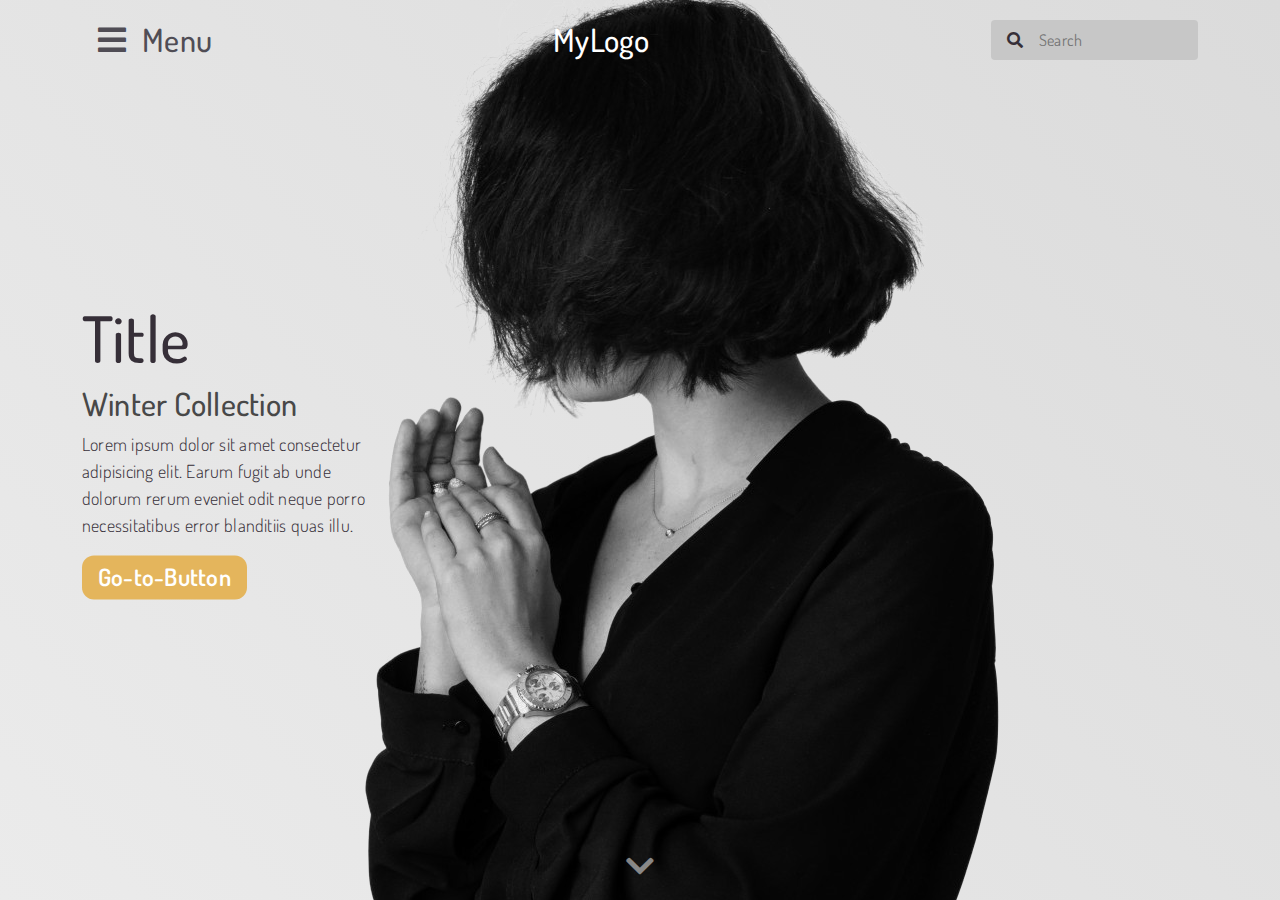
==== index.html @ 386d4f73 "hero/navbar" ====
<!DOCTYPE html>
<html lang="pt-br">

<head>
    <meta charset="UTF-8">
    <meta http-equiv="X-UA-Compatible" content="IE=edge">
    <meta name="viewport" content="width=device-width, initial-scale=1.0">
    <title></title>
    <!-- CSS Bootstrap -->
    <link rel="stylesheet" href="css/bootstrap.min.css">
    <!-- CSS Main -->
    <link rel="stylesheet" href="css/style.css">
    <!-- CSS Hero -->
    <link rel="stylesheet" href="css/hero.css">
    <!-- CSS Font-Awesome -->
    <link rel="stylesheet" href="vendor/fontawesome-free-5.15.4-web/css/all.min.css">
    <!-- Site Icon -->
    <link rel="shortcut icon" href="favicon.ico" type="image/x-icon">
</head>

<body>


    <nav class="navbar">
        <div class="container">
            <div class="row">
                <div class="col-12">
                    <ul class="navbar__list">
                        <li class="navbar__item">
                            <a href="#" role="navigation" class="navbar__link">
                                Home
                            </a>
                        </li>
                        <li class="navbar__item">
                            <a href="#" role="navigation" class="navbar__link">
                                Catalog
                                <div class="navbar__link__icon"><i class="fas fa-chevron-right"></i></div>
                            </a>
                        </li>
                        <li class="navbar__item">
                            <a href="#" role="navigation" class="navbar__link">
                                Collections
                                <div class="navbar__link__icon"><i class="fas fa-chevron-right"></i></div>
                            </a>
                        </li>
                        <li class="navbar__item">
                            <a href="#" role="navigation" class="navbar__link">
                                Terms and Conditions
                            </a>
                        </li>
                    </ul>
                </div>
            </div>
        </div>
    </nav>
    
    <header class="header">
        <div class="container-fluid">
            <div class="container">
                <div class="row">
                    <div class="col-12">
                        <div class="header__group">
                            <a role="button" type="button" href="#" class="header__menu">
                                <div class="header__icon--bars">
                                    <i class="fas fa-bars"></i>
                                </div>
                                <div class="header__text">
                                    Menu
                                </div>
                            </a>
                            <a href="index.html" class="header__logo">
                                MyLogo
                            </a>
                            <div class="header__search">
                                <a href="#" class="header__icon--search">
                                    <i class="fas fa-search"></i>
                                </a>
                                <form>
                                    <input type="text" placeholder="Search" class="header__input">
                                </form>
                            </div>
                        </div>
                    </div>
                </div>
            </div>
        </div>
    </header>


    <section class="hero">
        <div class="container-fluid hero__img">
            <div class="container">
                <div class="row">
                    <div class="col-12">
                        <div class="hero__arrow">
                            <i class="fas fa-chevron-down fa-2x"></i>
                        </div>
                        <div class="hero__content">
                            <h1 class="hero__title">
                                Title
                            </h1>
                            <h2 class="hero__subtitle">
                                Winter Collection
                            </h2>
                            <p class="hero__paragraph">
                                Lorem ipsum dolor sit amet consectetur adipisicing elit. Earum fugit ab unde dolorum rerum eveniet odit neque porro necessitatibus error blanditiis quas illu.
                            </p>
                            <button type="button" role="button" class="button hero__button">
                                Go-to-Button
                            </button>
                        </div>
                    </div>
                </div>
            </div>
        </div>
    </section>

    <!-- Import Jquery -->
    <script src="js/jquery-min.js"></script>

    <!-- Import Bootstrap -->
    <script src="js/bootstrap.min.js"></script>

    <!-- Import Jquery Counterup Plugin -->
    <script src="js/jquery.counterup.min.js"></script>

    <!-- Import Main Javascript -->
    <script src="js/main.js"></script>
</body>

</html>
---- css/style.css ----
/* Import Dosis Typeface */
@import url('https://fonts.googleapis.com/css2?family=Dosis:wght@300;400;500;600;700;800&display=swap');

:root {
    /* color */
    --baseDark: #E3C88A;
    --base: #E4B55C;
    --baseLight: #E9D5A9;
    --accent-11: #000;
    --accent-10: #504D55;
    --accent-9: #362F38;
    --accent-8: #3F3F42;
    --accent-7: #484848;
    --accent-6: #5B5B5B;
    --accent-5: #6F6F6F;
    --accent-4: #C7C7C7;
    --accent-3: #DBDBDB;
    --accent-2: #EBEBEB;
    --accent-1: #F8F8F8;
    --accent-0: #fff;
    /* typeface weight's */
    --extrabold: 800;
    --bold: 700;
    --semibold: 600;
    --medium: 500;
    --regular: 400;
    --light: 300;
    /* pixels to rem */
    --px64: 4rem;
    --px48: 3rem;
    --px36: 2.25em;
    --px32: 2rem;
    --px24: 1.5rem;
    --px18: 1.125rem;
    --px16: 1rem;
    --px12: 0.750rem;
    /* typefaces */
    --poppins: Poppins, sans-serif;
    --opens-sans: "Open Sans", sans-serif;
    /* transition */
    --transition: all 0.2s ease-out;
}

/* general */

* {
    margin: 0;
    padding: 0;
    letter-spacing: 0.015rem;
    font-family: 'Dosis', sans-serif;
}
body{
    overflow-x: hidden;
    position: relative;
}

ul {
    margin: 0;
    padding: 0;
    align-items: center;
}

li {
    list-style: none;
}

a, a:hover {
    text-decoration: none;
}

input, button {
    border: none;
    outline: none;
}

label {
    font-size: var(--px16);
}

._hide{
    display: none;
}

.button{
    display: inline-block;
    color: var(--accent-0);
    background-color: var(--base);
    border-radius: var(--px12);
    font-weight: var(--semibold);
    font-size: var(--px24);
    transition: var(--transition);
}
.button:hover{
    color: var(--accent-2);
    background-color: var(--baseDark);
    box-shadow: 0 1px var(--accent-7);
    transform: translateY(-1px);
}
.button:active{
    color: var(--accent-2);
    background-color: var(--baseLight);
    transform: translateY(0);
    box-shadow: none;
}
/* --- */

/* navbar */

.header{
    position: absolute;
    z-index: 1;
    top: 0;
    height: 80px;
    width: 100vw;
    background: none;
    display: flex;
    align-items: center;
}

.header__menu{
    display: flex;
    align-items: center;
}

.header__text, .header__icon--bars{
    font-size: var(--px32);
    font-weight: var(--medium);
    margin-left: var(--px16);
    color: var(--accent-10);
}

.header__group{
    display: flex;
    align-items: center;
    justify-content: space-between;
}

.header__logo{
    font-size: var(--px32);
    font-weight: var(--medium);
    color: var(--accent-0);
}
.header__logo:hover{
    color: var(--accent-0);
    cursor: pointer;
}

.header__search{
    display: flex;
    background: var(--accent-4);
    padding: 0.5rem;
    border-radius: 0.250rem;
}

.header__input{
    background: none;
    transition: var(--transition);
}
.header__input:focus-visible{
    padding-right: var(--px64);
}   

.header__icon--search{
    padding: 0 1rem 0 0.5rem;
    color: var(--accent-9);
}

.header__icon--search:hover{
    color: var(--accent-10);
    cursor: pointer;
}

/* --- */

/* navbar */
.navbar{
    position: fixed;
    z-index: 1000;
    opacity: 0;
    transform: translateY(-20px);
    top: 5rem;
    height: auto;
    width: 100%;
    background-color: white;
    animation: slide-down 1s cubic-bezier(.15,1,.60,1) forwards;
}

@keyframes slide-down {
    100%{
        opacity: 1;
        transform: translateY(0);
    }
}

.navbar__list{
    width: auto;
}

.navbar__item{
    padding: 0.500rem 0;
}

.navbar__link{
    display: flex;
    align-items: center;
    justify-content: space-between;
    color: var(--accent-10);
    font-size: var(--px24);
    font-weight: var((--regular));
}
.navbar__link:hover{
    color: var(--base)
}
.navbar__link:active{
    color:var(--baseLight)
}
.navbar__link__icon{
    opacity: 0.5;
    font-size: var(--px18);
}

/* --- */


/* media query */
/* sm */
@media (max-width: 767.98px) {
}

/* md */
@media (min-width: 768px) and (max-width: 1023px) {
    
}

/* lg */
@media (min-width: 1024px) {
    
}
---- css/hero.css ----
.hero__img{
    height: 100vh;
    width: 100vw;
    background-image: linear-gradient(45deg, var(--accent-2), var(--accent-3));
    position:relative
}
.hero__img::before{
    content: '';
    position: absolute;
    height: 100vh;
    width: 100vw;
    background: url(../assets/img/woman-1-png.png) no-repeat;
    background-position: center 15%;
    filter: blur(0);
}    

.hero__content{
    position:absolute;
    top: 50%;
    transform: translateY(-50%);
}

.hero__title{
    color: var(--accent-9);
    font-weight: var(--medium);
    font-size: var(--px64);
}   

.hero__subtitle{
    color: var(--accent-7);
    font-weight: var(--medium);
    font-size: var(--px32);
}

.hero__paragraph{
    max-width: 300px;
    font-weight: var(--light);
    font-size: var(--px18);
    color: var(--accent-9);
}

.hero__arrow{
    position: absolute;
    bottom: var(--px16);
    left: 50%;
    transform: translateX(-50%);
    color: rgba(255,255,255,0.5);
}

.hero__button{
    padding: 0.250rem var(--px16);
}

/* media query */
/* sm */
@media (max-width: 767.98px) {
}

/* md */
@media (min-width: 768px) and (max-width: 1023px) {
    
}

/* lg */
@media (min-width: 1024px) {
    
}
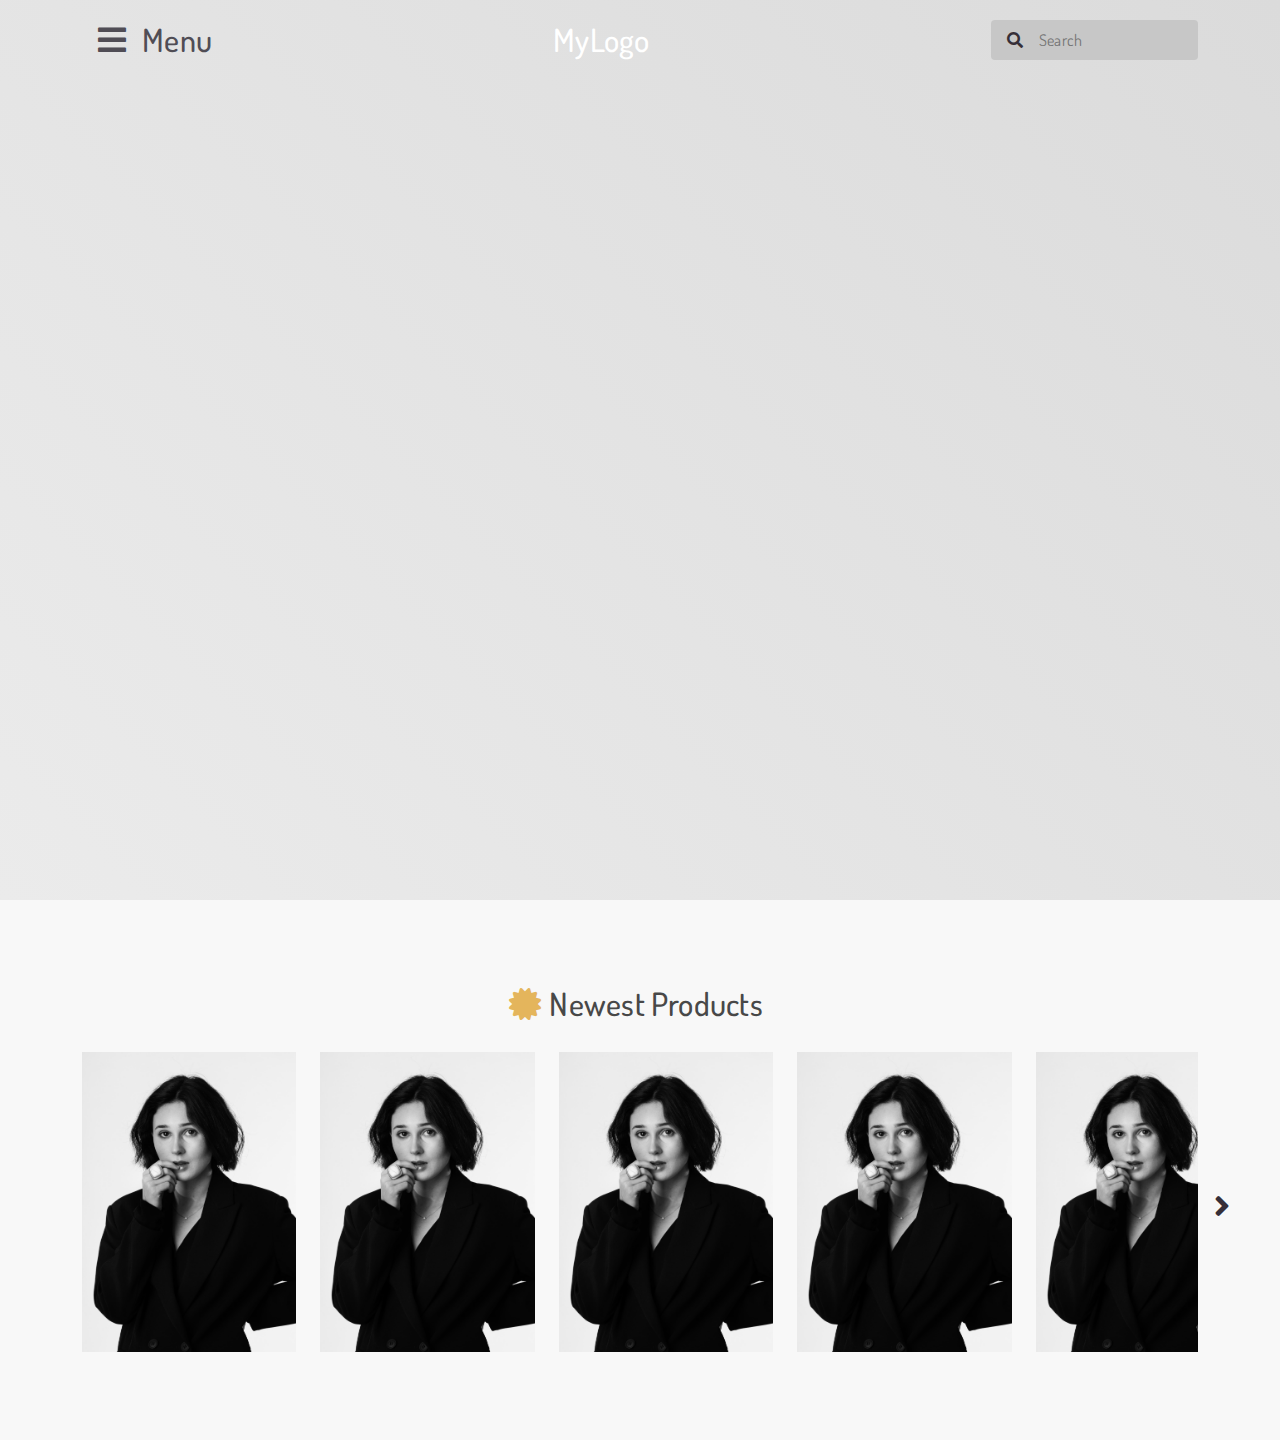
==== commit fd08dc77: "carousel" ====
--- a/index.html
+++ b/index.html
@@ -12,6 +12,8 @@
     <link rel="stylesheet" href="css/style.css">
     <!-- CSS Hero -->
     <link rel="stylesheet" href="css/hero.css">
+    <!-- CSS Newest -->
+    <link rel="stylesheet" href="css/newest.css">
     <!-- CSS Font-Awesome -->
     <link rel="stylesheet" href="vendor/fontawesome-free-5.15.4-web/css/all.min.css">
     <!-- Site Icon -->
@@ -20,40 +22,121 @@
 
 <body>
 
-
-    <nav class="navbar">
+    <div class="nav__filter hide">
+
+    </div>
+    <nav class="nav hide" role="navigation">
         <div class="container">
-            <div class="row">
-                <div class="col-12">
-                    <ul class="navbar__list">
-                        <li class="navbar__item">
-                            <a href="#" role="navigation" class="navbar__link">
-                                Home
-                            </a>
-                        </li>
-                        <li class="navbar__item">
-                            <a href="#" role="navigation" class="navbar__link">
-                                Catalog
-                                <div class="navbar__link__icon"><i class="fas fa-chevron-right"></i></div>
-                            </a>
-                        </li>
-                        <li class="navbar__item">
-                            <a href="#" role="navigation" class="navbar__link">
-                                Collections
-                                <div class="navbar__link__icon"><i class="fas fa-chevron-right"></i></div>
-                            </a>
-                        </li>
-                        <li class="navbar__item">
-                            <a href="#" role="navigation" class="navbar__link">
-                                Terms and Conditions
-                            </a>
-                        </li>
-                    </ul>
-                </div>
+            <div class="col-3">
+                <ul class="navbar__list">
+                    <li class="navbar__item">
+                        <a href="#" role="link" class="navbar__link" onmouseenter="removeNavFocus()">
+                            Home
+                        </a>
+                    </li>
+                    <li class="navbar__item">
+                        <a href="#" role="link" class="navbar__link" onmouseenter="toggleNavFocus('navbar__catalog')">
+                            Catalog
+                            <div class="navbar__link__icon"><i class="fas fa-chevron-right"></i>
+                            </div>
+                        </a>
+                    </li>
+                    <li class="navbar__item">
+                        <a href="#" role="link" class="navbar__link"
+                            onmouseenter="toggleNavFocus('navbar__collections')">
+                            Collections
+                            <div class="navbar__link__icon"><i class="fas fa-chevron-right"></i></div>
+                        </a>
+                    </li>
+                    <li class="navbar__item">
+                        <a href="#" role="link" class="navbar__link" onmouseenter="removeNavFocus()">
+                            Terms and Conditions
+                        </a>
+                    </li>
+                </ul>
+            </div>
+            <div class="navbar__catalog">
+                <ul class="navbar__list -catalog">
+                    <li class="navbar__item">
+                        <a href="#" class="navbar__link" role="link">
+                            T-Shirt
+                        </a>
+                    </li>
+
+                    <li class="navbar__item">
+                        <a href="#" class="navbar__link" role="link">
+                            Pants
+                        </a>
+                    </li>
+                    <li class="navbar__item">
+                        <a href="#" class="navbar__link" role="link">
+                            Skirt
+                        </a>
+                    </li>
+                    <li class="navbar__item">
+                        <a href="#" class="navbar__link" role="link">
+                            Dress
+                        </a>
+                    </li>
+                    <li class="navbar__item">
+                        <a href="#" class="navbar__link" role="link">
+                            Shoes
+                        </a>
+                    </li>
+                    <li class="navbar__item">
+                        <a href="#" class="navbar__link" role="link">
+                            Watchers
+                        </a>
+                    </li>
+                    <li class="navbar__item">
+                        <a href="#" class="navbar__link" role="link">
+                            Earrings
+                        </a>
+                    </li>
+                    <li class="navbar__item">
+                        <a href="#" class="navbar__link" role="link">
+                            Handbag
+                        </a>
+                    </li>
+                    <li class="navbar__item">
+                        <a href="#" class="navbar__link" role="link">
+                            Glasses
+                        </a>
+                    </li>
+                    <li class="navbar__item">
+                        <a href="#" class="navbar__link" role="link">
+                            Hats
+                        </a>
+                    </li>
+                </ul>
+            </div>
+            <div class="navbar__collections">
+                <ul class="navbar__list -collections">
+                    <li class="navbar__item">
+                        <a href="#" class="navbar__link" role="link">
+                            Winter Collection
+                        </a>
+                    </li>
+                    <li class="navbar__item">
+                        <a href="#" class="navbar__link" role="link">
+                            Spring Collection
+                        </a>
+                    </li>
+                    <li class="navbar__item">
+                        <a href="#" class="navbar__link" role="link">
+                            Summer Collection
+                        </a>
+                    </li>
+                    <li class="navbar__item">
+                        <a href="#" class="navbar__link" role="link">
+                            Autumn Collection
+                        </a>
+                    </li>
+                </ul>
             </div>
         </div>
     </nav>
-    
+
     <header class="header">
         <div class="container-fluid">
             <div class="container">
@@ -61,10 +144,10 @@
                     <div class="col-12">
                         <div class="header__group">
                             <a role="button" type="button" href="#" class="header__menu">
-                                <div class="header__icon--bars">
+                                <div class="header__icon-bars">
                                     <i class="fas fa-bars"></i>
                                 </div>
-                                <div class="header__text">
+                                <div class="header__menu__text">
                                     Menu
                                 </div>
                             </a>
@@ -72,7 +155,7 @@
                                 MyLogo
                             </a>
                             <div class="header__search">
-                                <a href="#" class="header__icon--search">
+                                <a href="#" class="header__icon-search">
                                     <i class="fas fa-search"></i>
                                 </a>
                                 <form>
@@ -103,7 +186,8 @@
                                 Winter Collection
                             </h2>
                             <p class="hero__paragraph">
-                                Lorem ipsum dolor sit amet consectetur adipisicing elit. Earum fugit ab unde dolorum rerum eveniet odit neque porro necessitatibus error blanditiis quas illu.
+                                Lorem ipsum dolor sit amet consectetur adipisicing elit. Earum fugit ab unde dolorum
+                                rerum eveniet odit neque porro necessitatibus error blanditiis quas illu.
                             </p>
                             <button type="button" role="button" class="button hero__button">
                                 Go-to-Button
@@ -115,6 +199,114 @@
         </div>
     </section>
 
+    <section class="newest">
+        <div class="container">
+            <div class="row">
+                <div class="col-12">
+                    <div class="newest__group">
+                        <div class="newest__text">
+                            <div class="newest__icon">
+                                <i class="fas fa-certificate"></i>
+                            </div>
+                            <h2 class="newest__title">
+                                Newest Products
+                            </h2>
+                        </div>
+                    </div>
+                </div>
+                <div class="col-12">
+                    <div class="newest__carousel__group">
+                        <div class="carousel__controls">
+                            <button class="carousel__button right" onclick="sliderScrollRight()">
+                                <i class="fas fa-angle-right"></i>
+                            </button>
+                            <button class="carousel__button left" onclick="sliderScrollLeft()">
+                                <i class="fas fa-angle-left"></i>
+                            </button>
+                        </div>
+                        <div class="newest__carousel" id="newest__carousel">
+                            <div class="newest__list product">
+                                <a href="#">
+                                    <img src="assets/img/woman-5.jpg" class="newest__img" alt="">
+                                </a>
+                            </div>
+                            <div class="newest__list product">
+                                <a href="#">
+                                    <img src="assets/img/woman-5.jpg" class="newest__img" alt="">
+                                </a>
+                            </div>
+                            <div class="newest__list product">
+                                <a href="#">
+                                    <img src="assets/img/woman-5.jpg" class="newest__img" alt="">
+                                </a>
+                            </div>
+                            <div class="newest__list product">
+                                <a href="#">
+                                    <img src="assets/img/woman-5.jpg" class="newest__img" alt="">
+                                </a>
+                            </div>
+                            <div class="newest__list product">
+                                <a href="#">
+                                    <img src="assets/img/woman-5.jpg" class="newest__img" alt="">
+                                </a>
+                            </div>
+                            <div class="newest__list product">
+                                <a href="#">
+                                    <img src="assets/img/woman-5.jpg" class="newest__img" alt="">
+                                </a>
+                            </div>
+                            <div class="newest__list product">
+                                <a href="#">
+                                    <img src="assets/img/woman-5.jpg" class="newest__img" alt="">
+                                </a>
+                            </div>
+                            <div class="newest__list product">
+                                <a href="#">
+                                    <img src="assets/img/woman-5.jpg" class="newest__img" alt="">
+                                </a>
+                            </div>
+                            <div class="newest__list product">
+                                <a href="#">
+                                    <img src="assets/img/woman-5.jpg" class="newest__img" alt="">
+                                </a>
+                            </div>
+                            <div class="newest__list product">
+                                <a href="#">
+                                    <img src="assets/img/woman-5.jpg" class="newest__img" alt="">
+                                </a>
+                            </div>
+                            <div class="newest__list product">
+                                <a href="#">
+                                    <img src="assets/img/woman-5.jpg" class="newest__img" alt="">
+                                </a>
+                            </div>
+                            <div class="newest__list product">
+                                <a href="#">
+                                    <img src="assets/img/woman-5.jpg" class="newest__img" alt="">
+                                </a>
+                            </div>
+                            <div class="newest__list product">
+                                <a href="#">
+                                    <img src="assets/img/woman-5.jpg" class="newest__img" alt="">
+                                </a>
+                            </div>
+                            <div class="newest__list product">
+                                <a href="#">
+                                    <img src="assets/img/woman-5.jpg" class="newest__img" alt="">
+                                </a>
+                            </div>
+                            <div class="newest__list product">
+                                <a href="#">
+                                    <img src="assets/img/woman-5.jpg" class="newest__img" alt="">
+                                </a>
+                            </div>
+                        </div>
+                    </div>
+                </div>
+            </div>
+        </div>
+    </section>
+
     <!-- Import Jquery -->
     <script src="js/jquery-min.js"></script>
 
@@ -126,6 +318,9 @@
 
     <!-- Import Main Javascript -->
     <script src="js/main.js"></script>
+
+    <!-- Import Carousel Javascript -->
+    <script src="js/carousel.js"> </script>
 </body>
 
 </html>--- a/css/style.css
+++ b/css/style.css
@@ -52,6 +52,7 @@
 body{
     overflow-x: hidden;
     position: relative;
+    background: var(--accent-1);
 }
 
 ul {
@@ -77,8 +78,42 @@
     font-size: var(--px16);
 }
 
-._hide{
+/* scroll */
+::-webkit-scrollbar {
+    width: 10px;
+    height: 10px;
+  }
+  
+  /* Track */
+  ::-webkit-scrollbar-track {
+    background-color: var(--accent-1); 
+  }
+   
+  /* Handle */
+  ::-webkit-scrollbar-thumb {
+    background: var(--accent-5); 
+    border-radius: 4px;
+  }
+  
+  /* Handle on hover */
+  ::-webkit-scrollbar-thumb:hover {
+    background: var(--accent-6); 
+  }
+
+.hide{
+    opacity: 0 !important;
     display: none;
+}
+.nav__focus{
+    opacity: 1 !important;
+    display: block !important;
+}
+.nav__filter{
+    height: 100vh;
+    width: 100vw;
+    background-color: rgba(0, 0, 0, 0.2);
+    position: absolute;
+    z-index: 10;
 }
 
 .button{
@@ -93,18 +128,15 @@
 .button:hover{
     color: var(--accent-2);
     background-color: var(--baseDark);
-    box-shadow: 0 1px var(--accent-7);
-    transform: translateY(-1px);
 }
 .button:active{
     color: var(--accent-2);
     background-color: var(--baseLight);
     transform: translateY(0);
-    box-shadow: none;
 }
 /* --- */
 
-/* navbar */
+/* header */
 
 .header{
     position: absolute;
@@ -121,8 +153,11 @@
     display: flex;
     align-items: center;
 }
-
-.header__text, .header__icon--bars{
+.header__menu:hover .header__menu__text, .header__menu:hover .header__icon-bars{
+    color: var(--accent-5);
+}
+
+.header__menu__text, .header__icon-bars{
     font-size: var(--px32);
     font-weight: var(--medium);
     margin-left: var(--px16);
@@ -135,6 +170,7 @@
     justify-content: space-between;
 }
 
+
 .header__logo{
     font-size: var(--px32);
     font-weight: var(--medium);
@@ -160,12 +196,12 @@
     padding-right: var(--px64);
 }   
 
-.header__icon--search{
+.header__icon-search{
     padding: 0 1rem 0 0.5rem;
     color: var(--accent-9);
 }
 
-.header__icon--search:hover{
+.header__icon-search:hover{
     color: var(--accent-10);
     cursor: pointer;
 }
@@ -173,16 +209,22 @@
 /* --- */
 
 /* navbar */
-.navbar{
+.nav{
     position: fixed;
+    top: 5rem;
+    width: 100%;
+    height: auto;
+    opacity: 0;
+    background-color: white;
+    transform: translateY(-20px);
+    
     z-index: 1000;
-    opacity: 0;
-    transform: translateY(-20px);
-    top: 5rem;
-    height: auto;
-    width: 100%;
-    background-color: white;
+
     animation: slide-down 1s cubic-bezier(.15,1,.60,1) forwards;
+}
+
+.nav .container{
+    display: flex;
 }
 
 @keyframes slide-down {
@@ -194,6 +236,21 @@
 
 .navbar__list{
     width: auto;
+    padding: 24px;
+}
+.navbar__list.-catalog, .navbar__list.-collections{
+    column-count: 3;
+    column-gap: 16px;
+    height: 100%;
+}
+.navbar__list.-catalog .navbar__item, .navbar__list.-collections .navbar__item{
+    padding: 0;
+}
+
+.navbar__catalog, .navbar__collections{
+    display: none;
+    position: absolute;
+    margin-left: 25%;
 }
 
 .navbar__item{
@@ -206,7 +263,7 @@
     justify-content: space-between;
     color: var(--accent-10);
     font-size: var(--px24);
-    font-weight: var((--regular));
+    font-weight: var(--regular);
 }
 .navbar__link:hover{
     color: var(--base)
--- a/css/hero.css
+++ b/css/hero.css
@@ -2,7 +2,7 @@
     height: 100vh;
     width: 100vw;
     background-image: linear-gradient(45deg, var(--accent-2), var(--accent-3));
-    position:relative
+    position:relative;
 }
 .hero__img::before{
     content: '';
@@ -11,8 +11,18 @@
     width: 100vw;
     background: url(../assets/img/woman-1-png.png) no-repeat;
     background-position: center 15%;
-    filter: blur(0);
-}    
+    filter: blur(5px);
+
+    opacity: 0;
+    transform: translateY(-20px);
+    animation: slide-down 1.6s cubic-bezier(.15,1,.60,1) forwards, unblur 1s ease forwards;
+}
+
+@keyframes unblur {
+    100%{
+        filter: blur(0)
+    }
+}
 
 .hero__content{
     position:absolute;
@@ -24,12 +34,20 @@
     color: var(--accent-9);
     font-weight: var(--medium);
     font-size: var(--px64);
+
+    opacity: 0;
+    transform: translateY(-20px);
+    animation: slide-down 1.6s 1s cubic-bezier(.15,1,.60,1) forwards;
 }   
 
 .hero__subtitle{
     color: var(--accent-7);
     font-weight: var(--medium);
     font-size: var(--px32);
+
+    opacity: 0;
+    transform: translateY(-20px);
+    animation: slide-down 1.6s 1.6s cubic-bezier(.15,1,.60,1) forwards;
 }
 
 .hero__paragraph{
@@ -37,6 +55,10 @@
     font-weight: var(--light);
     font-size: var(--px18);
     color: var(--accent-9);
+
+    opacity: 0;
+    transform: translateY(-20px);
+    animation: slide-down 1.6s 2.2s cubic-bezier(.15,1,.60,1) forwards;
 }
 
 .hero__arrow{
@@ -45,10 +67,32 @@
     left: 50%;
     transform: translateX(-50%);
     color: rgba(255,255,255,0.5);
+
+    opacity: 0;
+    animation: up-down 2s 3.6s infinite cubic-bezier(.05,1,.80,1);
+}
+
+@keyframes up-down {
+    0%, 30%{
+        opacity: 0.2;
+        transform: translateY(-10px);
+    }
+    50%, 60%{
+        opacity: 0.4;
+        transform: translateY(0);
+    }
+    90%, 100%{
+        opacity: 0.2;
+        transform: translateY(-10px);
+    }
 }
 
 .hero__button{
     padding: 0.250rem var(--px16);
+
+    opacity: 0;
+    transform: translateY(-20px);
+    animation: slide-down 1.6s 3s cubic-bezier(.15,1,.60,1) forwards;
 }
 
 /* media query */
--- a/css/newest.css
+++ b/css/newest.css
@@ -0,0 +1,85 @@
+.newest {
+    background-color: transparent;
+    margin: 5rem 0;
+}
+
+.newest__text {
+    display: flex;
+    justify-content: center;
+    align-items: center;
+    margin-bottom: 24px;
+}
+
+.newest__icon, .newest__title {
+    font-size: var(--px32);
+    font-weight: var(--medium);
+}
+
+.newest__list{
+    transition: var(--transition);
+}
+
+.newest__list:hover{
+    transform: scale(1.05);
+}
+
+.newest__icon {
+    color: var(--base);
+}
+
+.newest__title {
+    color: var(--accent-7);
+    padding: 0 0.5rem;
+    margin: 0;
+}
+
+.newest__carousel__group{
+    position: relative;
+}
+
+.newest__carousel {
+    display: flex;
+    overflow: hidden;
+    position: relative;
+    column-gap: 24px;
+    padding-bottom: 8px;
+}
+
+.newest__img {
+    min-height: 300px;
+    max-height: 300px;
+    width: auto;
+    object-fit: cover;
+}
+
+.carousel__controls{
+    position: absolute;
+    width: 100%;
+    height: 100%;
+}
+
+.carousel__button{
+    background: transparent;
+    color: var(--accent-9);
+    font-size: var(--px32);
+    font-weight: var(--bold);
+}
+
+.carousel__button:hover{
+    color: var(--accent-11);
+}
+
+.carousel__button.right{
+    position: absolute;
+    top: 50%;
+    transform: translateY(-50%);
+    right: -32px;
+}
+
+.carousel__button.left{
+    position: absolute;
+    top: 50%;
+    transform: translateY(-50%);
+    left: -32px;
+    display: none;
+}
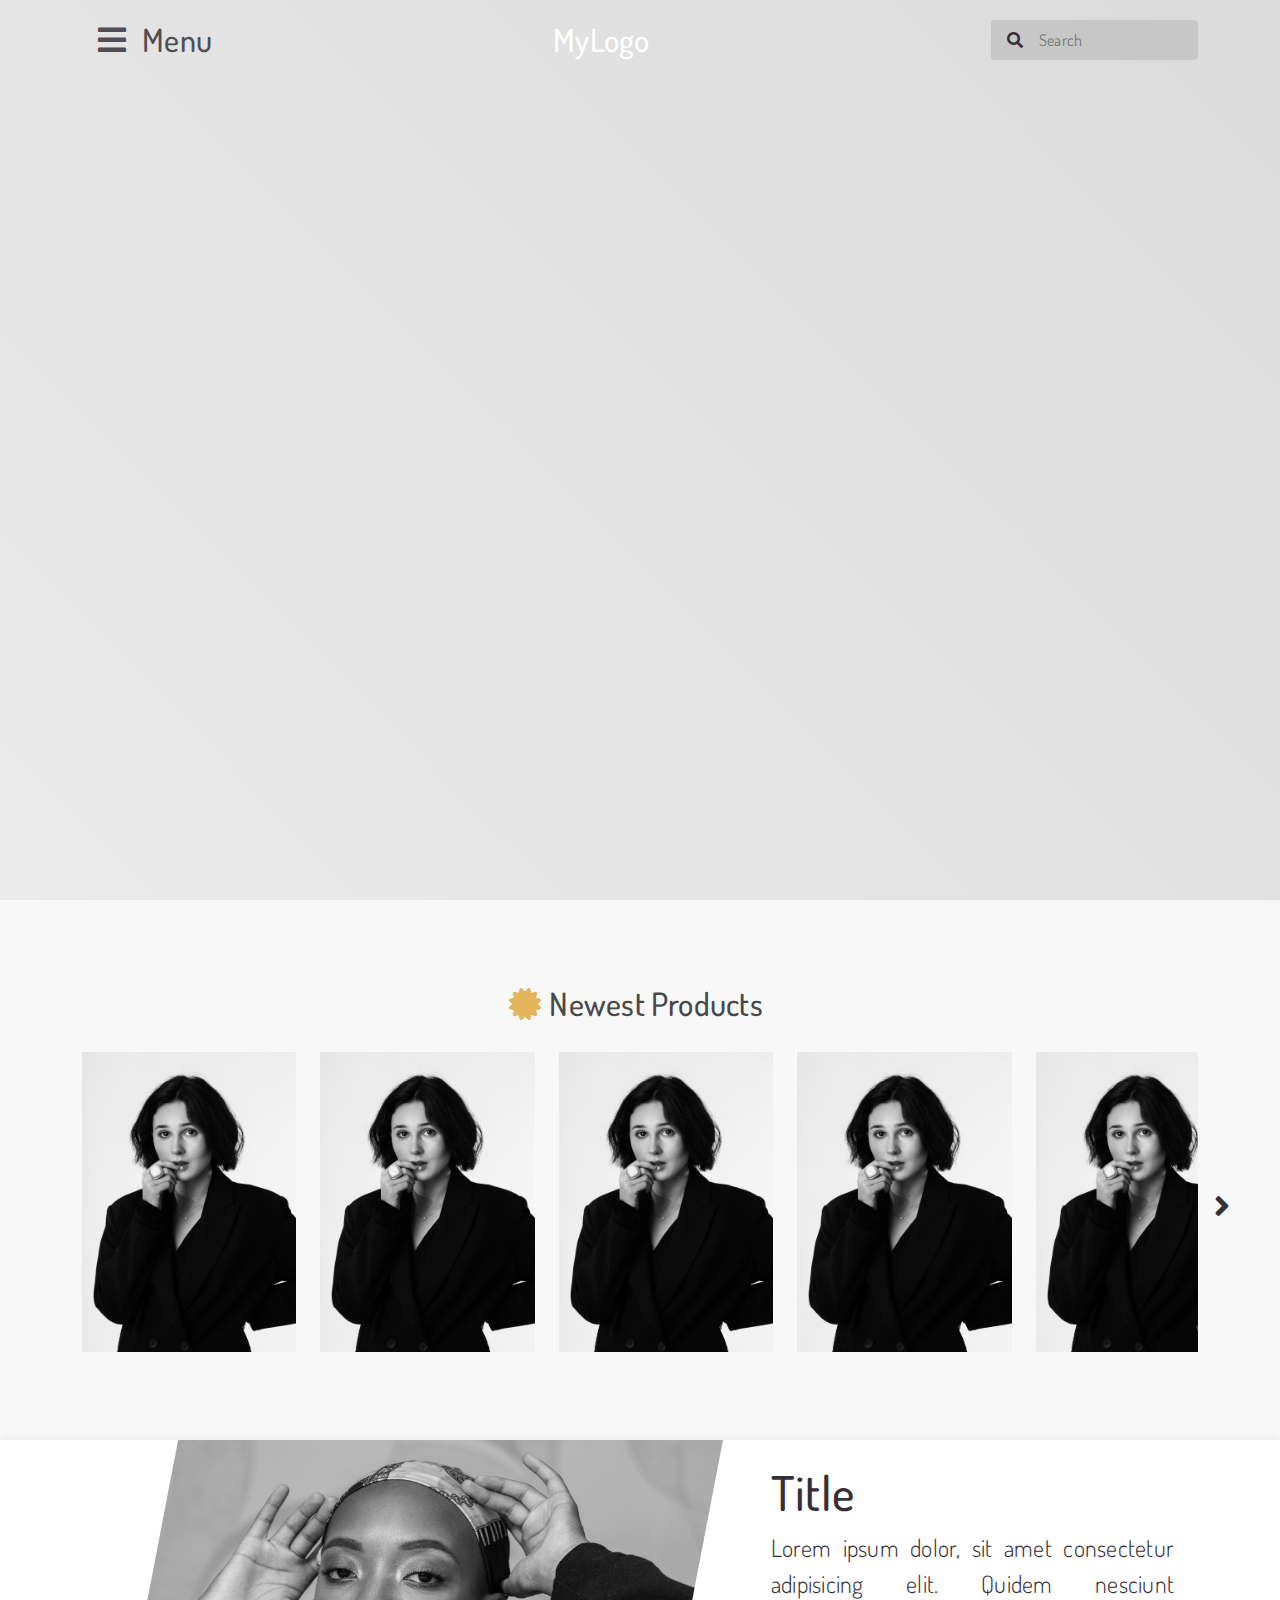
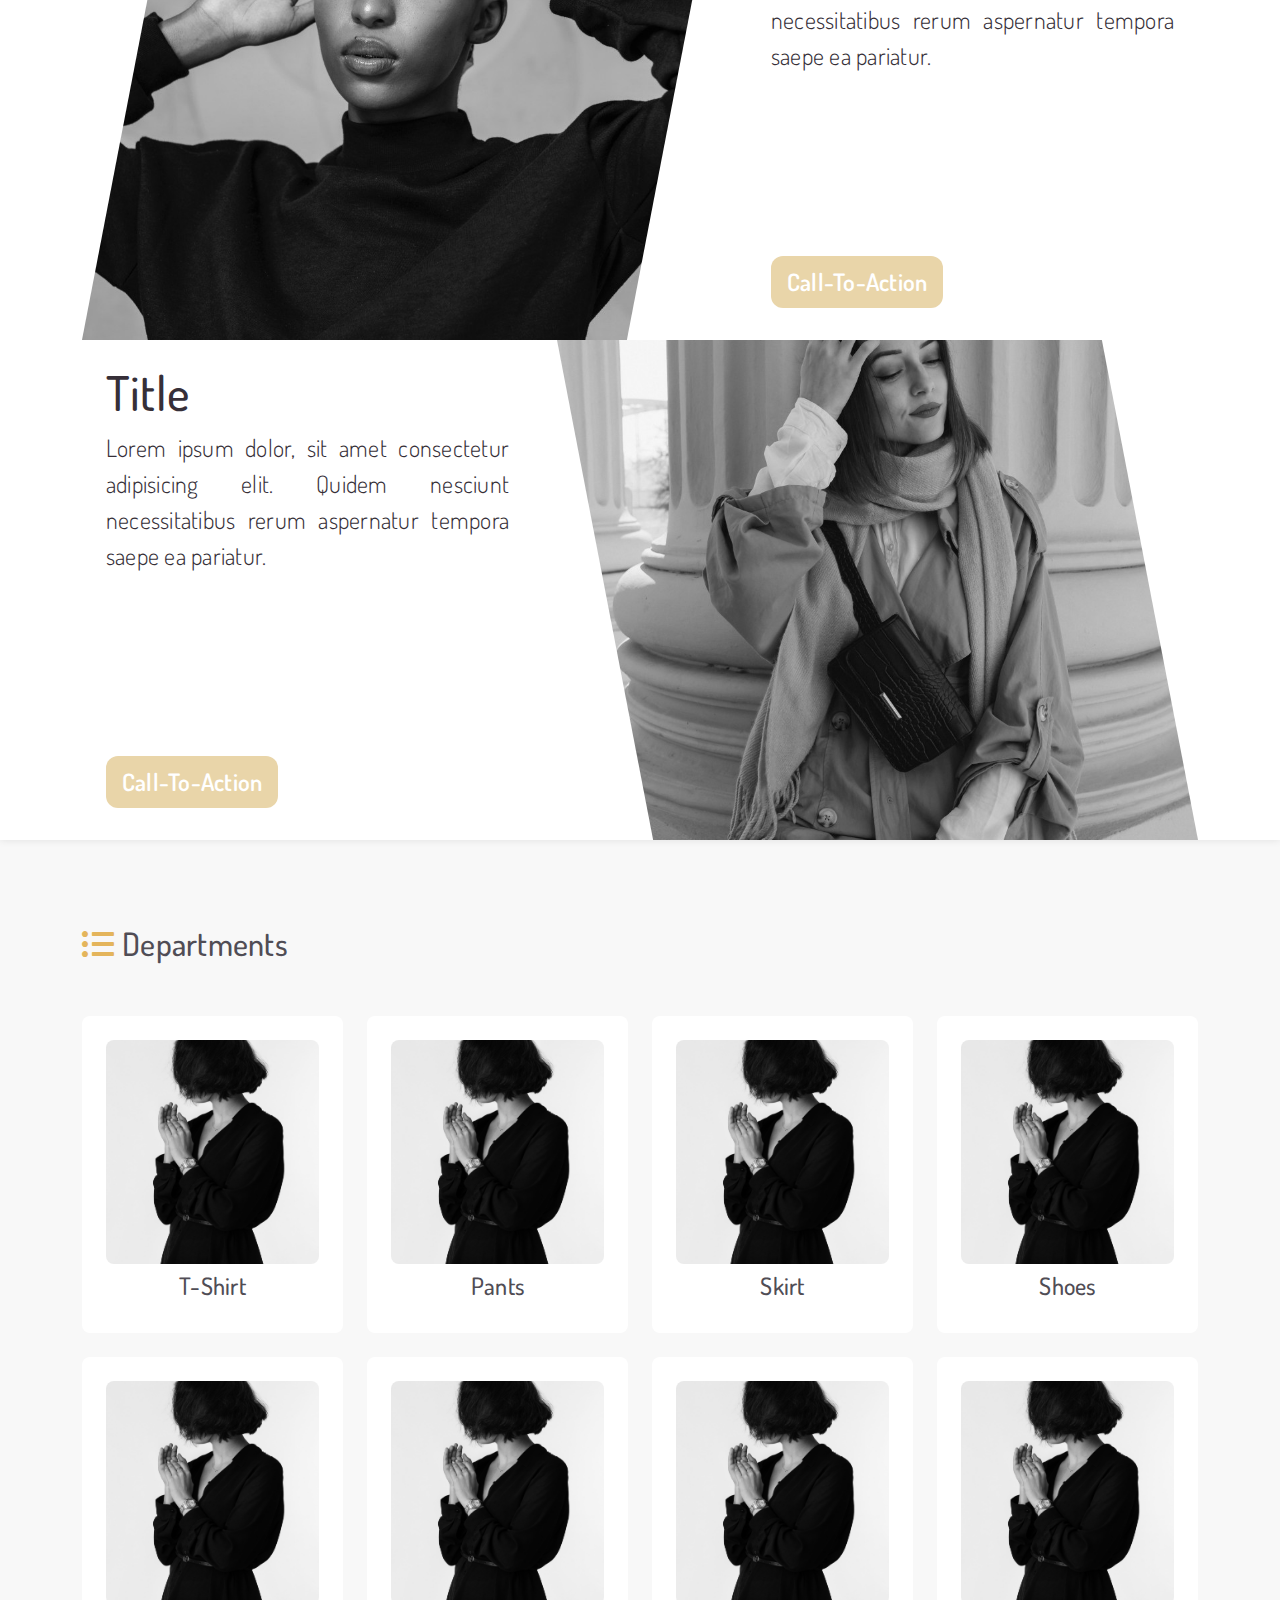
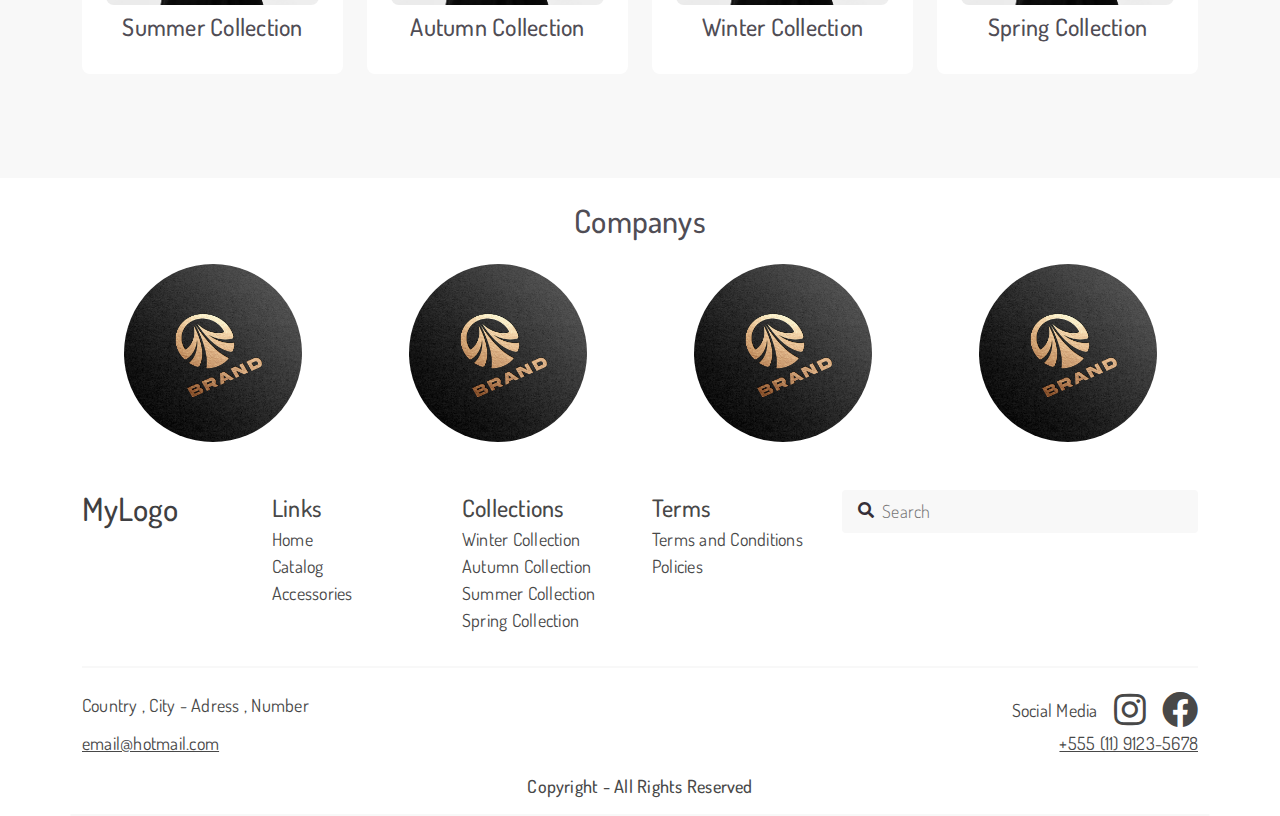
==== commit 9586a085: "new pages" ====
--- a/index.html
+++ b/index.html
@@ -5,7 +5,7 @@
     <meta charset="UTF-8">
     <meta http-equiv="X-UA-Compatible" content="IE=edge">
     <meta name="viewport" content="width=device-width, initial-scale=1.0">
-    <title></title>
+    <title>E-Commerce - Home</title>
     <!-- CSS Bootstrap -->
     <link rel="stylesheet" href="css/bootstrap.min.css">
     <!-- CSS Main -->
@@ -14,13 +14,21 @@
     <link rel="stylesheet" href="css/hero.css">
     <!-- CSS Newest -->
     <link rel="stylesheet" href="css/newest.css">
+    <!-- CSS imageSection -->
+    <link rel="stylesheet" href="css/imageSection.css">
+    <!-- CSS Departments -->
+    <link rel="stylesheet" href="css/departments.css">
+    <!-- CSS Companys -->
+    <link rel="stylesheet" href="css/companys.css">
+    <!-- CSS Footer -->
+    <link rel="stylesheet" href="css/footer.css">
     <!-- CSS Font-Awesome -->
     <link rel="stylesheet" href="vendor/fontawesome-free-5.15.4-web/css/all.min.css">
     <!-- Site Icon -->
     <link rel="shortcut icon" href="favicon.ico" type="image/x-icon">
 </head>
 
-<body>
+<body class="index" id="index">
 
     <div class="nav__filter hide">
 
@@ -35,7 +43,7 @@
                         </a>
                     </li>
                     <li class="navbar__item">
-                        <a href="#" role="link" class="navbar__link" onmouseenter="toggleNavFocus('navbar__catalog')">
+                        <a href="catalog.html" role="link" class="navbar__link" onmouseenter="toggleNavFocus('navbar__catalog')">
                             Catalog
                             <div class="navbar__link__icon"><i class="fas fa-chevron-right"></i>
                             </div>
@@ -137,7 +145,7 @@
         </div>
     </nav>
 
-    <header class="header">
+    <header class="header" id="header">
         <div class="container-fluid">
             <div class="container">
                 <div class="row">
@@ -158,7 +166,7 @@
                                 <a href="#" class="header__icon-search">
                                     <i class="fas fa-search"></i>
                                 </a>
-                                <form>
+                                <form id="header__form">
                                     <input type="text" placeholder="Search" class="header__input">
                                 </form>
                             </div>
@@ -307,6 +315,296 @@
         </div>
     </section>
 
+    <section class="imageSection">
+        <div class="container-fluid imageSection__background">
+            <div class="container">
+                <div class="row">
+                    <div class="col-7">
+                        <img src="assets/img/women-3-bw.jpg" alt="Image1" class="imageSection__img">
+                    </div>
+                    <div class="col-5">
+                        <div class="imageSection__text">
+                            <a href="#" class="button imageSection__button">
+                                Call-To-Action
+                            </a>
+                            <h2 class="imageSection__title">
+                                Title
+                            </h2>
+                            <p class="imageSection__paragraph">
+                                Lorem ipsum dolor, sit amet consectetur adipisicing elit. Quidem nesciunt necessitatibus rerum aspernatur tempora saepe ea pariatur.
+                            </p>
+                        </div>
+                    </div>
+                    <div class="col-5">
+                        <div class="imageSection__text">
+                            <a href="#" class="button imageSection__button">
+                                Call-To-Action
+                            </a>
+                            <h2 class="imageSection__title">
+                                Title
+                            </h2>
+                            <p class="imageSection__paragraph">
+                                Lorem ipsum dolor, sit amet consectetur adipisicing elit. Quidem nesciunt necessitatibus rerum aspernatur tempora saepe ea pariatur.
+                            </p>
+                        </div>
+                    </div>
+                    <div class="col-7">
+                        <img src="assets/img/woman-2-bw.jpg" alt="Image1" class="imageSection__img --second__of__type">
+                    </div>
+                </div>
+            </div>
+        </div>
+    </section>
+
+    <section class="departments">  
+        <div class="container">
+            <div class="row">
+                <div class="col-12">
+                    <div class="departments__text">
+                        <div class="departments__icon fa-2x">
+                            <i class="fas fa-list-ul"></i>
+                        </div>
+                        <h2 class="departments__title">
+                            Departments
+                        </h2>
+                    </div>
+                </div>
+                <div class="col-3">
+                    <div class="departments__group">
+                        <a href="#" class="departments__item">
+                            <img src="assets/img/woman-1.jpg" alt="Image1" class="departments__image">
+                            <h3 class="departments__item__title">
+                                T-Shirt
+                            </h3>
+                        </a>
+                    </div>
+                </div>
+                <div class="col-3">
+                    <div class="departments__group">
+                        <a href="#" class="departments__item">
+                            <img src="assets/img/woman-1.jpg" alt="Image1" class="departments__image">
+                            <h3 class="departments__item__title">
+                                Pants
+                            </h3>
+                        </a>
+                    </div>
+                </div>
+                <div class="col-3">
+                    <div class="departments__group">
+                        <a href="#" class="departments__item">
+                            <img src="assets/img/woman-1.jpg" alt="Image1" class="departments__image">
+                            <h3 class="departments__item__title">
+                                Skirt
+                            </h3>
+                        </a>
+                    </div>
+                </div>
+                <div class="col-3">
+                    <div class="departments__group">
+                        <a href="#" class="departments__item">
+                            <img src="assets/img/woman-1.jpg" alt="Image1" class="departments__image">
+                            <h3 class="departments__item__title">
+                                Shoes
+                            </h3>
+                        </a>
+                    </div>
+                </div>
+                <div class="col-3">
+                    <div class="departments__group">
+                        <a href="#" class="departments__item">
+                            <img src="assets/img/woman-1.jpg" alt="Image1" class="departments__image">
+                            <h3 class="departments__item__title">
+                                Summer Collection
+                            </h3>
+                        </a>
+                    </div>
+                </div>
+                <div class="col-3">
+                    <div class="departments__group">
+                        <a href="#" class="departments__item">
+                            <img src="assets/img/woman-1.jpg" alt="Image1" class="departments__image">
+                            <h3 class="departments__item__title">
+                                Autumn Collection
+                            </h3>
+                        </a>
+                    </div>
+                </div>
+                <div class="col-3">
+                    <div class="departments__group">
+                        <a href="#" class="departments__item">
+                            <img src="assets/img/woman-1.jpg" alt="Image1" class="departments__image">
+                            <h3 class="departments__item__title">
+                                Winter Collection
+                            </h3>
+                        </a>
+                    </div>
+                </div>
+                <div class="col-3">
+                    <div class="departments__group">
+                        <a href="#" class="departments__item">
+                            <img src="assets/img/woman-1.jpg" alt="Image1" class="departments__image">
+                            <h3 class="departments__item__title">
+                                Spring Collection
+                            </h3>
+                        </a>
+                    </div>
+                </div>
+            </div>
+        </div>
+    </section>
+
+    <section class="companys">
+        <div class="container-fluid companys__background">
+            <div class="container">
+                <div class="row">
+                    <div class="col-12">
+                        <h2 class="companys__title">
+                            Companys
+                        </h2>
+                    </div>
+                    <div class="col-3">
+                        <div class="companys__item">
+                            <img src="assets/img/logo_brand.jpg" alt="Company1" class="companys__image">
+                        </div>
+                    </div>
+                    <div class="col-3">
+                        <div class="companys__item">
+                            <img src="assets/img/logo_brand.jpg" alt="Company1" class="companys__image">
+                        </div>
+                    </div>
+                    <div class="col-3">
+                        <div class="companys__item">
+                            <img src="assets/img/logo_brand.jpg" alt="Company1" class="companys__image">
+                        </div>
+                    </div>
+                    <div class="col-3">
+                        <div class="companys__item">
+                            <img src="assets/img/logo_brand.jpg" alt="Company1" class="companys__image">
+                        </div>
+                    </div>
+                </div>
+            </div>
+        </div>
+    </section>
+
+    <footer class="footer">
+        <div class="container-fluid footer__background">
+            <div class="container">
+                <div class="row">
+                    <div class="col-2">
+                        <h1 class="footer__logo">MyLogo</h1>
+                    </div>
+                    <div class="col-2">
+                        <ul class="footer__list">
+                            <li class="footer__item --title">
+                                Links
+                            </li>
+                            <li class="footer__item">
+                                <a href="#" class="footer__item__link">Home</a>
+                            </li>
+                            <li class="footer__item">
+                                <a href="catalog.html" class="footer__item__link">Catalog</a>
+                            </li>
+                            <li class="footer__item">
+                                <a href="#" class="footer__item__link">Accessories</a>
+                            </li>
+                        </ul>
+                    </div>
+                    <div class="col-2">
+                        <ul class="footer__list">
+                            <li class="footer__item --title">
+                                Collections
+                            </li>
+                            <li class="footer__item">
+                                <a href="#" class="footer__item__link">Winter Collection</a>
+                            </li>
+                            <li class="footer__item">
+                                <a href="#" class="footer__item__link">Autumn Collection</a>
+                            </li>
+                            <li class="footer__item">
+                                <a href="#" class="footer__item__link">Summer Collection</a>
+                            </li>
+                            <li class="footer__item">
+                                <a href="#" class="footer__item__link">Spring Collection</a>
+                            </li>
+                        </ul>
+                    </div>
+                    <div class="col-2">
+                        <ul class="footer__list">
+                            <li class="footer__item --title">
+                                Terms
+                            </li>
+                            <li class="footer__item">
+                                <a href="#" class="footer__item__link">Terms and Conditions</a>
+                            </li>
+                            <li class="footer__item">
+                                <a href="#" class="footer__item__link">Policies</a>
+                            </li>
+                        </ul>
+                    </div>
+                    <div class="col-4">
+                        <div class="footer__search">
+                            <a href="#" class="footer__icon-search">
+                                <i class="fas fa-search"></i>
+                            </a>
+                            <form class="w-100">
+                                <input type="text" placeholder="Search" class="footer__input">
+                            </form>
+                        </div>
+                    </div>
+
+                    <div class="col-12">
+                        <div class="footer__divider"></div>
+                    </div>
+
+                    <div class="col-6">
+                        <span class="footer__text">
+                            <span class="footer__country --country">
+                                Country
+                            </span>
+                            <span class="footer__country --city">
+                                City
+                            </span>
+                            <span class="footer__country --adress">
+                                Adress
+                            </span>
+                            <span class="footer__country --number">
+                                Number
+                            </span>
+                        </span>
+                    </div>
+                    <div class="col-6">
+                        <div class="footer__socialMedia">
+                            <span class="footer__text footer__socialMedia__text">Social Media</span>
+                            <a class="footer__text footer__socialMedia__icon"><i class="fab fa-instagram fa-2x"></i></a>
+                            <a class="footer__text footer__socialMedia__icon"><i class="fab fa-facebook fa-2x"></i></a>
+                        </div>
+                    </div>
+
+
+                    <div class="col-6">
+                        <span class="footer__text">
+                            <a href="mailto:email@hotmail.com" class="footer__email">email@hotmail.com</a>
+                        </span>
+                    </div>
+                    <div class="col-6">
+                        <div class="footer__phone">
+                            <a href="tel:+555 (11) 9123-5678" class="footer__phone__number">+555 (11) 9123-5678</a>
+                        </div>
+                    </div>
+
+                    <div class="col-12">
+                        <div class="footer__copyright">
+                            Copyright - All Rights Reserved
+                        </div>
+                    </div>
+                </div>
+            </div>
+        </div>
+    </footer>
+
+     <!-- Made by guileshi -->
+
     <!-- Import Jquery -->
     <script src="js/jquery-min.js"></script>
 
--- a/css/style.css
+++ b/css/style.css
@@ -34,6 +34,8 @@
     --px18: 1.125rem;
     --px16: 1rem;
     --px12: 0.750rem;
+    --px10: 0.625rem;
+    --px8: 0.5rem;
     /* typefaces */
     --poppins: Poppins, sans-serif;
     --opens-sans: "Open Sans", sans-serif;
@@ -53,6 +55,11 @@
     overflow-x: hidden;
     position: relative;
     background: var(--accent-1);
+    margin-top: 7rem;
+}
+
+body.index{
+    margin-top: 0;
 }
 
 ul {
@@ -76,6 +83,11 @@
 
 label {
     font-size: var(--px16);
+}
+
+.focus{
+    width: 200px;
+    transition: var(--transition);
 }
 
 /* scroll */
@@ -119,7 +131,7 @@
 .button{
     display: inline-block;
     color: var(--accent-0);
-    background-color: var(--base);
+    background-color: var(--baseLight);
     border-radius: var(--px12);
     font-weight: var(--semibold);
     font-size: var(--px24);
@@ -134,9 +146,31 @@
     background-color: var(--baseLight);
     transform: translateY(0);
 }
+
+.badge__new{
+    position: absolute;
+    top: -0.350rem;
+    right: -0.125rem;
+    font-size: .625rem;
+    padding: 0 0.25rem;
+    border-radius: 100%;
+    background-color: var(--base);
+    color: var(--accent-0);
+}
 /* --- */
 
 /* header */
+
+.header.fixed{
+    position: fixed;
+    z-index: 1;
+    top: var(--px32);
+    height: 80px;
+    width: 100vw;
+    background: var(--accent-0);
+    display: flex;
+    align-items: center;
+}
 
 .header{
     position: absolute;
@@ -144,7 +178,7 @@
     top: 0;
     height: 80px;
     width: 100vw;
-    background: none;
+    background: transparent;
     display: flex;
     align-items: center;
 }
@@ -177,8 +211,11 @@
     color: var(--accent-0);
 }
 .header__logo:hover{
-    color: var(--accent-0);
     cursor: pointer;
+}
+
+.header.fixed .header__logo{
+    color: var(--accent-9);
 }
 
 .header__search{
@@ -188,13 +225,15 @@
     border-radius: 0.250rem;
 }
 
+.header.fixed .header__search{
+    background: var(--accent-1);
+}
+
 .header__input{
     background: none;
     transition: var(--transition);
-}
-.header__input:focus-visible{
-    padding-right: var(--px64);
-}   
+    width: 100%;
+}
 
 .header__icon-search{
     padding: 0 1rem 0 0.5rem;
@@ -202,8 +241,62 @@
 }
 
 .header__icon-search:hover{
+    color: var(--base);
+    cursor: pointer;
+    transition: var(--transition);
+}
+
+/* --- */
+
+/* header info */
+.headerInfo{
+    width: 100%;
+    height: var(--px32);
+    background-color: var(--accent-1);
+    position: fixed;
+    top: 0;
+    display: flex;
+    align-items: center;
+    z-index: 10;
+}
+
+.headerInfo__group{
+    float: right;
+}
+
+.headerInfo__text{
+    margin-right: var(--px16);
+}
+
+.headerInfo__text:last-of-type{
+    margin: 0;
+}
+
+.headerInfo__text:hover{
     color: var(--accent-10);
-    cursor: pointer;
+}
+
+.headerInfo__group, .headerInfo__text{
+    display: flex;
+    font-size: var(--px16);
+    font-weight: var(--medium);
+    color: var(--accent-8);
+}
+
+.headerInfo__profile__icon{
+    margin-right: var(--px8);
+    position: relative;
+}
+
+.headerInfo__badge{
+    position: absolute;
+    top: -0.125rem;
+    right: -0.375rem;
+    font-size: .625rem;
+    padding: 0 0.25rem;
+    border-radius: 100%;
+    background-color: var(--base);
+    color: var(--accent-0);
 }
 
 /* --- */
@@ -211,7 +304,7 @@
 /* navbar */
 .nav{
     position: fixed;
-    top: 5rem;
+    top: 6em;
     width: 100%;
     height: auto;
     opacity: 0;
@@ -223,6 +316,8 @@
     animation: slide-down 1s cubic-bezier(.15,1,.60,1) forwards;
 }
 
+
+
 .nav .container{
     display: flex;
 }
--- a/css/imageSection.css
+++ b/css/imageSection.css
@@ -0,0 +1,46 @@
+
+.imageSection__background{
+    background: var(--accent-0);
+    box-shadow: 0 0 8px rgba(0, 0, 0, 0.1);
+}
+
+.imageSection{
+    margin: 5rem 0;
+}
+
+.imageSection__img{
+    max-height: 31.25rem;
+    min-height: 31.25rem;
+    width: 100%;
+    object-fit: cover;
+    clip-path: polygon(15% 0%, 100% 0%, 85% 100%, 0% 100%);
+}
+
+.imageSection__img.--second__of__type{
+    clip-path: polygon(0 0, 85% 0, 100% 100%, 15% 100%);
+}
+
+.imageSection__text{
+    padding: var(--px24);
+    position: relative;
+    height: 100%;
+}
+
+.imageSection__title{
+    font-size: var(--px48);
+    font-weight: var(--medium);
+    color: var(--accent-9);
+}
+
+.imageSection__paragraph{
+    font-size: var(--px24);
+    font-weight: var(--light);
+    color: var(--accent-9);
+    text-align: justify;
+}
+
+.imageSection__button{
+    position: absolute;
+    bottom: var(--px32);
+    padding: var(--px8) var(--px16);
+}--- a/css/departments.css
+++ b/css/departments.css
@@ -0,0 +1,40 @@
+.departments__group{
+    padding: 24px;
+    background: var(--accent-0);
+    margin-bottom: var(--px24);
+    border-radius: var(--px8);
+}
+
+.departments__text{
+    display: flex;
+    align-items: center;
+    justify-content: left;
+    margin-bottom: var(--px48);
+}
+
+.departments__icon{
+    margin-right: var(--px8);
+    color: var(--base);
+}
+.departments__title{
+    font-size: var(--px32);
+    font-weight: var(--medium);
+    color: var(--accent-10);
+    margin: 0;
+}
+
+.departments__image{
+    max-height: 14rem;
+    min-height: 14rem;
+    width: 100%;
+    object-fit: cover;
+    border-radius: var(--px8);
+}
+
+.departments__item__title{
+    font-size: var(--px24);
+    font-weight: var(--medium);
+    color: var(--accent-10);
+    text-align: center;
+    margin-top: var(--px8);
+}--- a/css/companys.css
+++ b/css/companys.css
@@ -0,0 +1,34 @@
+.companys{
+    margin: 5rem 0 0 0;
+}
+
+.companys__background{
+    padding: var(--px24);
+}
+
+.companys__background{
+    background: var(--accent-0);
+}
+
+.companys__title{
+    font-size: var(--px32);
+    font-weight: var(--medium);
+    color: var(--accent-10);
+    text-align: center;
+    margin-bottom: var(--px24);
+}
+
+.companys__item{
+    display: flex;
+    justify-content: center;
+}
+
+.companys__image{
+    max-height: 11.125rem;
+    min-height: 11.125rem;
+    min-width: 11.125rem;
+    max-width: 11.125rem;
+    
+    border-radius: 100%;
+    object-fit: cover;
+}--- a/css/footer.css
+++ b/css/footer.css
@@ -0,0 +1,138 @@
+.footer__background{
+    background: var(--accent-0);
+    padding: var(--px24) 0 var(--px16) 0;
+}
+
+
+.footer::after{
+    content: "";
+    position: absolute;
+    width: 89%;
+    left:50%;
+    transform: translateX(-50%);
+    bottom: 0;
+    border-bottom: 2px solid var(--accent-1);
+}
+
+.footer__logo{
+    font-size: var(--px32);
+    font-weight: var(--medium);
+    color: var(--accent-8);
+}
+
+.footer__divider{
+    background: var(--accent-1);
+    margin: var(--px32) 0 var(--px24) 0;
+    height: 2px;
+    width: 100%;
+}
+
+.footer__item.--title{
+    font-size: var(--px24);
+    font-weight: var(--medium);
+    color: var(--accent-7);
+}
+
+.footer__item{
+    font-size: var(--px18);
+    font-weight: var(--regular);
+}
+
+.footer__item__link{
+    color: var(--accent-7);
+}
+
+.footer__item__link:hover{
+    color: var(--accent-10);
+}
+
+.footer__search{
+    display: flex;
+    background-color: var(--accent-1);
+    padding: var(--px8) var(--px16);
+    border-radius: .250rem;
+    width: 100%;
+}
+
+.footer__icon-search{
+    margin-right: var(--px8);
+    color: var(--accent-9);
+}
+
+.footer__icon-search:hover{
+    color: var(--base);
+    transition: var(--transition);
+}
+
+.footer__input{
+    background-color: transparent;
+    color: var(--accent-6);
+    font-size: var(--px18);
+    font-weight: var(--light);
+    width: 100%;
+}
+
+.footer__input:focus-visible{
+    color: var(--accent-9);
+}
+
+.footer__socialMedia, .footer__phone{
+    display: flex;
+    float: right;
+    align-items: center;
+}
+
+.footer__socialMedia__text{
+    margin-right: var(--px16);
+}
+
+.footer__text{
+    font-size: var(--px18);
+    font-weight: var(--regular);
+    color: var(--accent-7);
+}
+
+.footer__socialMedia__icon{
+    cursor: pointer;
+    padding-right: var(--px16);
+}
+
+.footer__socialMedia__icon:hover{
+    color: var(--base);
+    transition: var(--transition);
+}
+
+.footer__socialMedia__icon:last-of-type{
+    padding-right: 0;
+}
+
+.--country::after{
+    content: ',';
+}
+
+.--city::after{
+    content: '-';
+}
+
+.--adress::after{
+    content: ',';
+}
+
+.footer__email, .footer__phone__number{
+    font-size: var(--px18);
+    font-weight: var(--regular);
+    color: var(--accent-7);
+    text-decoration: underline;
+}
+
+.footer__email:hover, .footer__phone__number:hover{
+    color: var(--accent-10);
+}
+
+.footer__copyright{
+    font-size: var(--px18);
+    font-weight: var(--medium);
+    color: var(--accent-7);
+    text-align: center;
+    margin-top: var(--px16);
+}